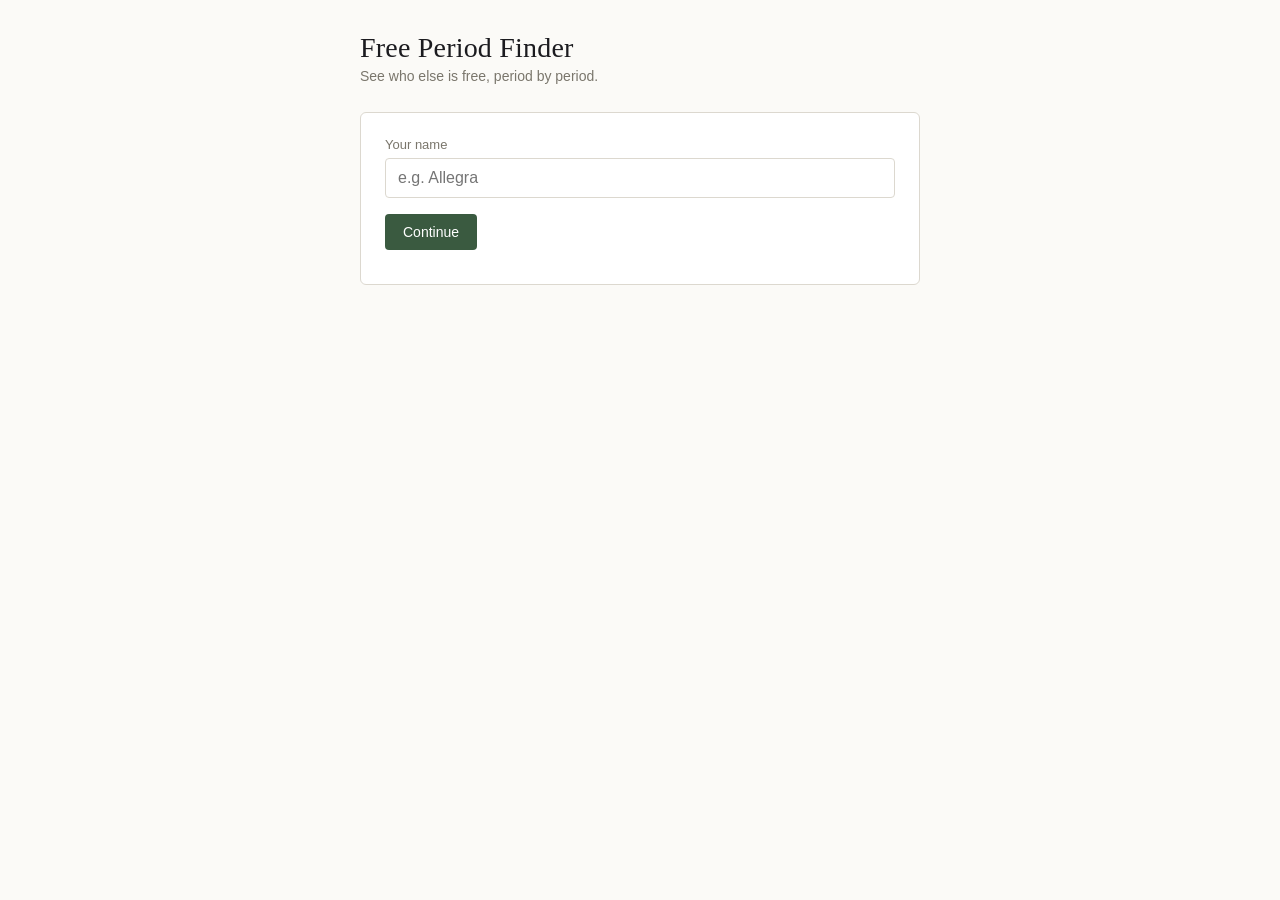
==== FreeFinder_original.html @ 7564b07b "original file from claude" ====
<!DOCTYPE html>
<html lang="en">
<head>
<meta charset="UTF-8">
<meta name="viewport" content="width=device-width, initial-scale=1.0">
<title>Free Period Finder</title>
<style>
  :root{
    --ink:#1b1b1f;
    --paper:#fbfaf7;
    --line:#dcd8cf;
    --accent:#3a5a40;
    --accent-soft:#e7efe4;
    --muted:#7a766c;
  }
  *{box-sizing:border-box;}
  body{
    margin:0;
    font-family:'Georgia', 'Times New Roman', serif;
    background:var(--paper);
    color:var(--ink);
    display:flex;
    justify-content:center;
    padding:32px 16px 80px;
  }
  .wrap{width:100%;max-width:560px;}
  h1{
    font-size:28px;
    font-weight:normal;
    margin:0 0 4px;
    letter-spacing:0.2px;
  }
  .sub{
    color:var(--muted);
    font-family:Arial, sans-serif;
    font-size:14px;
    margin:0 0 28px;
  }
  .card{
    background:#fff;
    border:1px solid var(--line);
    border-radius:6px;
    padding:24px;
    margin-bottom:20px;
  }
  label{
    display:block;
    font-family:Arial, sans-serif;
    font-size:13px;
    color:var(--muted);
    margin-bottom:6px;
  }
  input[type=text]{
    width:100%;
    padding:10px 12px;
    font-size:16px;
    border:1px solid var(--line);
    border-radius:4px;
    font-family:Arial, sans-serif;
    margin-bottom:16px;
  }
  table.grid{
    width:100%;
    border-collapse:collapse;
    font-family:Arial, sans-serif;
    font-size:13px;
  }
  table.grid th{
    font-weight:normal;
    color:var(--muted);
    padding:6px 4px;
    text-align:center;
  }
  table.grid td{
    text-align:center;
    padding:2px;
  }
  table.grid th:first-child, table.grid td:first-child{
    text-align:left;
    padding-left:2px;
  }
  .cell{
    width:28px;
    height:28px;
    border:1px solid var(--line);
    border-radius:4px;
    cursor:pointer;
    display:inline-block;
    background:#fff;
  }
  .cell.on{
    background:var(--accent);
    border-color:var(--accent);
  }
  button{
    font-family:Arial, sans-serif;
    font-size:14px;
    padding:10px 18px;
    border:none;
    border-radius:4px;
    background:var(--accent);
    color:#fff;
    cursor:pointer;
  }
  button.secondary{
    background:transparent;
    color:var(--accent);
    border:1px solid var(--accent);
  }
  .row{display:flex;gap:10px;margin-top:16px;flex-wrap:wrap;}
  select{
    padding:10px 12px;
    font-size:14px;
    font-family:Arial, sans-serif;
    border:1px solid var(--line);
    border-radius:4px;
  }
  .names{
    margin-top:16px;
    font-family:Arial, sans-serif;
  }
  .name-pill{
    display:inline-block;
    background:var(--accent-soft);
    color:var(--accent);
    padding:6px 12px;
    border-radius:14px;
    margin:0 6px 6px 0;
    font-size:14px;
  }
  .empty{
    color:var(--muted);
    font-family:Arial, sans-serif;
    font-size:14px;
  }
  .who-you{
    font-family:Arial, sans-serif;
    font-size:14px;
    color:var(--muted);
    margin-bottom:16px;
  }
  .who-you b{color:var(--ink);}
  .link{
    font-family:Arial, sans-serif;
    font-size:13px;
    color:var(--accent);
    cursor:pointer;
    text-decoration:underline;
    background:none;
    border:none;
    padding:0;
  }
  .status{font-family:Arial, sans-serif;font-size:13px;color:var(--muted);margin-top:10px;}
</style>
</head>
<body>
<div class="wrap">
  <h1>Free Period Finder</h1>
  <p class="sub">See who else is free, period by period.</p>

  <div id="app"></div>
</div>

<script>
const WEEKS = ['A','B'];
const DAYS = ['Mon','Tue','Wed','Thu','Fri','Sat'];
const PERIODS = [1,2,3,4,5,6];

let currentName = null;
let currentPeriods = null; // { "A-Mon-1": true, ... }
let editing = false;
let setupWeek = 'A';

const app = document.getElementById('app');

function keyFor(name){
  return 'student:' + name.trim().toLowerCase();
}

function emptyGrid(){
  const g = {};
  WEEKS.forEach(w => DAYS.forEach(d => PERIODS.forEach(p => g[w+'-'+d+'-'+p] = false)));
  return g;
}

async function loadStudent(name){
  try{
    const res = await window.storage.get(keyFor(name), true);
    if(!res) return null;
    return JSON.parse(res.value);
  }catch(e){
    return null;
  }
}

async function saveStudent(name, data){
  await window.storage.set(keyFor(name), JSON.stringify(data), true);
}

async function getAllStudents(){
  const list = await window.storage.list('student:', true);
  if(!list || !list.keys) return [];
  const out = [];
  for(const k of list.keys){
    try{
      const res = await window.storage.get(k, true);
      if(res){
        const data = JSON.parse(res.value);
        out.push(data);
      }
    }catch(e){}
  }
  return out;
}

function renderNameEntry(){
  app.innerHTML = `
    <div class="card">
      <label for="nameInput">Your name</label>
      <input type="text" id="nameInput" placeholder="e.g. Allegra">
      <button id="continueBtn">Continue</button>
      <div class="status" id="statusMsg"></div>
    </div>
  `;
  document.getElementById('continueBtn').onclick = async () => {
    const val = document.getElementById('nameInput').value.trim();
    if(!val){
      document.getElementById('statusMsg').textContent = 'Enter your name first.';
      return;
    }
    document.getElementById('statusMsg').textContent = 'Loading...';
    currentName = val;
    const existing = await loadStudent(val);
    if(existing){
      currentPeriods = existing.periods;
      renderMain();
    }else{
      currentPeriods = emptyGrid();
      editing = true;
      renderSetup();
    }
  };
  document.getElementById('nameInput').addEventListener('keydown', e => {
    if(e.key === 'Enter') document.getElementById('continueBtn').click();
  });
}

function renderSetup(){
  let rows = '';
  PERIODS.forEach(p => {
    let cells = `<td><b>P${p}</b></td>`;
    DAYS.forEach(day => {
      const k = setupWeek + '-' + day + '-' + p;
      const on = currentPeriods[k];
      cells += `<td><span class="cell ${on ? 'on' : ''}" data-key="${k}"></span></td>`;
    });
    rows += `<tr>${cells}</tr>`;
  });

  app.innerHTML = `
    <div class="card">
      <p class="who-you">Hi <b>${currentName}</b> — tap every period you're free, for both weeks of your timetable.</p>
      <div class="row" style="margin-top:0;margin-bottom:16px;">
        ${WEEKS.map(w => `<button class="${w === setupWeek ? '' : 'secondary'}" data-week="${w}">Week ${w}</button>`).join('')}
      </div>
      <table class="grid">
        <thead><tr><th></th>${DAYS.map(d => `<th>${d}</th>`).join('')}</tr></thead>
        <tbody>${rows}</tbody>
      </table>
      <div class="row">
        <button id="saveBtn">Save my periods</button>
      </div>
      <div class="status" id="statusMsg2"></div>
    </div>
  `;

  document.querySelectorAll('[data-week]').forEach(btn => {
    btn.onclick = () => {
      setupWeek = btn.dataset.week;
      renderSetup();
    };
  });

  document.querySelectorAll('.cell').forEach(cell => {
    cell.onclick = () => {
      const k = cell.dataset.key;
      currentPeriods[k] = !currentPeriods[k];
      cell.classList.toggle('on');
    };
  });

  document.getElementById('saveBtn').onclick = async () => {
    document.getElementById('statusMsg2').textContent = 'Saving...';
    await saveStudent(currentName, { name: currentName, periods: currentPeriods });
    editing = false;
    renderMain();
  };
}

async function renderMain(){
  app.innerHTML = `
    <div class="card">
      <p class="who-you">Signed in as <b>${currentName}</b> · <button class="link" id="editLink">edit my periods</button></p>
      <div class="row">
        <select id="weekSel">${WEEKS.map(w => `<option value="${w}">Week ${w}</option>`).join('')}</select>
        <select id="daySel">${DAYS.map(d => `<option value="${d}">${d}</option>`).join('')}</select>
        <select id="periodSel">${PERIODS.map(p => `<option value="${p}">Period ${p}</option>`).join('')}</select>
        <button id="checkBtn">Who's free?</button>
      </div>
      <div class="names" id="results"></div>
    </div>
  `;

  document.getElementById('editLink').onclick = () => {
    editing = true;
    renderSetup();
  };
  document.getElementById('checkBtn').onclick = showWhosFree;

  await showWhosFree();
}

async function showWhosFree(){
  const week = document.getElementById('weekSel').value;
  const day = document.getElementById('daySel').value;
  const period = document.getElementById('periodSel').value;
  const key = week + '-' + day + '-' + period;
  const resultsEl = document.getElementById('results');
  resultsEl.innerHTML = '<span class="empty">Checking...</span>';

  const all = await getAllStudents();
  const free = all.filter(s => s.periods && s.periods[key] && s.name.toLowerCase() !== currentName.toLowerCase());

  if(free.length === 0){
    resultsEl.innerHTML = '<span class="empty">No one else has marked themselves free then yet.</span>';
  }else{
    resultsEl.innerHTML = free.map(s => `<span class="name-pill">${s.name}</span>`).join('');
  }
}

renderNameEntry();
</script>
</body>
</html>
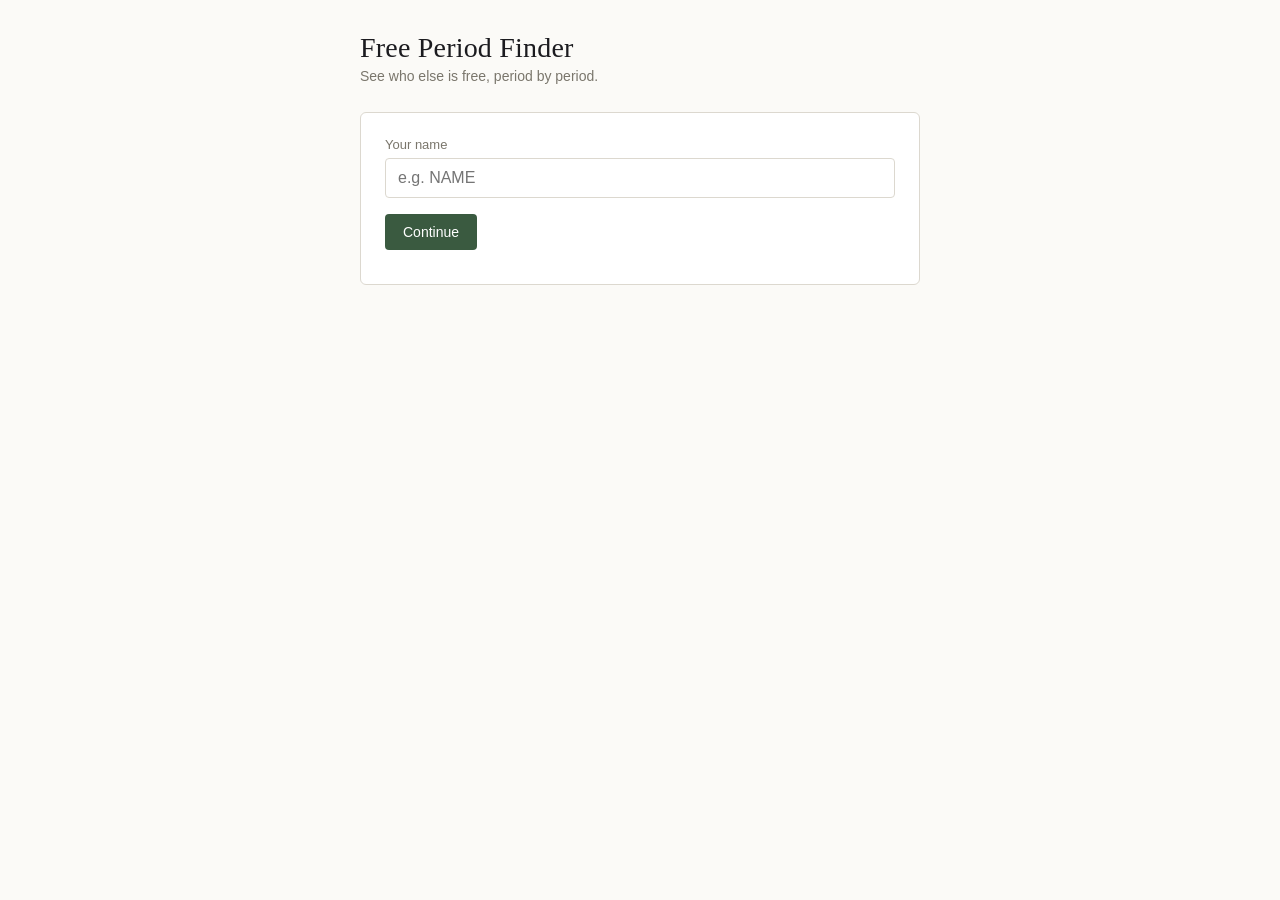
==== commit b508831c: "Add accounts, friend approvals, calendar view and GitHub Pages hosting - Split the single-file app i" ====
--- a/FreeFinder_original.html
+++ b/FreeFinder_original.html
@@ -217,7 +217,7 @@
   app.innerHTML = `
     <div class="card">
       <label for="nameInput">Your name</label>
-      <input type="text" id="nameInput" placeholder="e.g. Allegra">
+      <input type="text" id="nameInput" placeholder="e.g. NAME">
       <button id="continueBtn">Continue</button>
       <div class="status" id="statusMsg"></div>
     </div>
